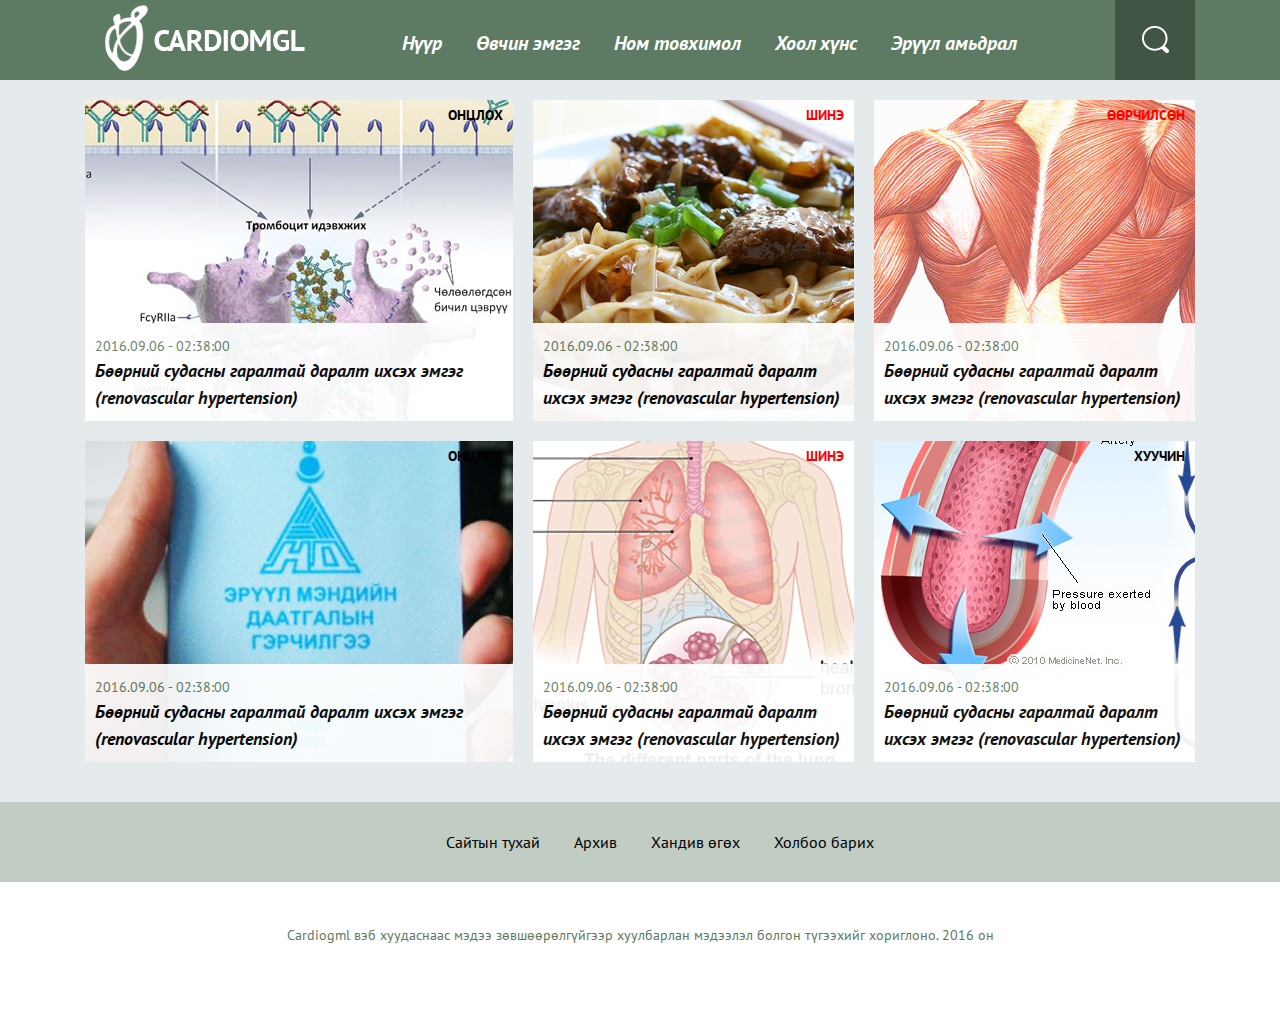
==== cardiomgl/index.html @ 075bca5e "nuur huudas bolon medeelel unshih heseg" ====
<!DOCTYPE html>
<html>
<head>
	<meta charset="UTF-8">
	<meta name="description" content="Cardiology website">
	<meta name="keywords" content="Cardiomgl, Cardiology, Medicine">
	<meta name="author" content="Ts.Odhuu">
	<title>Cardiomgl website</title>
	<link rel="stylesheet" type="text/css" href="css/styles.css">

</head>
<body>
	<header class="header">
		<div class="container">
			<div class="logo">
				<a href="#"><img src="images/cardiomgl_logo.png" alt="cardiomgl logo"></a>
			</div>
			<nav class="main_nav">
				<ul>
					<li><a href="#">Нүүр</a></li>
					<li><a href="#">Өвчин эмгэг</a></li>
					<li><a href="#">Ном товхимол</a></li>
					<li><a href="#">Хоол хүнс</a></li>
					<li><a href="#">Эрүүл амьдрал</a></li>
				</ul>
			</nav>
			<div class="search">
				<a href="#"><img src="images/search.png" alt="cardiomgl search"></a>
			</div>
		</div>
	</header>
	<main class="main">
		<div class="container">
			<div class="row">
				<div class="feature_article">
					<span class="feature_status">Онцлох</span>
					<a href="#"><img src="images/feature_article_image_1.jpg"></a>
					<div class="info">
						<div class="home_date">
							<span>2016.09.06 - 02:38:00</span>
						</div>
						<div class="home_title">
							<a href="#">Бөөрний судасны гаралтай даралт ихсэх эмгэг (renovascular hypertension)</a>
						</div>
					</div>
				</div>
				<div class="new_article">
					<span class="new_status">Шинэ</span>
					<a href="#"><img src="images/article_image_1.jpg"></a>
					<div class="info">
						<div class="home_date">
							<span>2016.09.06 - 02:38:00</span>
						</div>
						<div class="home_title">
							<a href="#">Бөөрний судасны гаралтай даралт ихсэх эмгэг (renovascular hypertension)</a>
						</div>
					</div>
				</div>
				<div class="new_article end">
					<span class="new_status">Өөрчилсөн</span>
					<a href="#"><img src="images/article_image_2.jpg"></a>
					<div class="info">
						<div class="home_date">
							<span>2016.09.06 - 02:38:00</span>
						</div>
						<div class="home_title">
							<a href="#">Бөөрний судасны гаралтай даралт ихсэх эмгэг (renovascular hypertension)</a>
						</div>
					</div>
				</div>
			</div>
			<div class="row">
				<div class="feature_article">
					<span class="feature_status">Онцлох</span>
					<a href="#"><img src="images/feature_article_image_2.jpg"></a>
					<div class="info">
						<div class="home_date">
							<span>2016.09.06 - 02:38:00</span>
						</div>
						<div class="home_title">
							<a href="#">Бөөрний судасны гаралтай даралт ихсэх эмгэг (renovascular hypertension)</a>
						</div>
					</div>
				</div>
				<div class="new_article">
					<span class="new_status">Шинэ</span>
					<a href="#"><img src="images/article_image_3.jpg"></a>
					<div class="info">
						<div class="home_date">
							<span>2016.09.06 - 02:38:00</span>
						</div>
						<div class="home_title">
							<a href="#">Бөөрний судасны гаралтай даралт ихсэх эмгэг (renovascular hypertension)</a>
						</div>
					</div>
				</div>
				<div class="new_article end">
					<span class="old_status">Хуучин</span>
					<a href="#"><img src="images/article_image_4.jpg"></a>
					<div class="info">
						<div class="home_date">
							<span>2016.09.06 - 02:38:00</span>
						</div>
						<div class="home_title">
							<a href="#">Бөөрний судасны гаралтай даралт ихсэх эмгэг (renovascular hypertension)</a>
						</div>
					</div>
				</div>
			</div>
			<div class="twitter"></div>
		</div>
	</main>
	<footer>
		<nav class="footer_nav">
			<div class="container">
				<ul>
					<li><a href="#">Сайтын тухай</a></li>
					<li><a href="#">Архив</a></li>
					<li><a href="#">Хандив өгөх</a></li>
					<li><a href="#">Холбоо барих</a></li>
				</ul>
			</div>
		</nav>
		<div class="copyright">
			<span>Cardiogml вэб хуудаснаас мэдээ зөвшөөрөлгүйгээр хуулбарлан мэдээлэл болгон түгээхийг хориглоно. 2016 он</span>
		</div>
	</footer>
</body>
</html>
---- cardiomgl/css/styles.css ----
@import 'https://fonts.googleapis.com/css?family=PT+Sans:400,400i,700,700i&subset=cyrillic-ext';
html, body {
  height: 100%;
  width: 100%;
  margin: 0;
  padding: 0;
  font-size: 100%;
  background-color: #e5eaec;
  font-family: 'PT Sans', sans-serif;
  line-height: 1.5; }

a {
  text-decoration: none;
  color: black; }
  a:visited {
    color: black; }
  a:hover {
    color: #5d7a62; }
  a:active {
    color: #5d7a62; }

ul, li {
  list-style-type: none; }

/*grid*/
.container {
  width: 1110px;
  margin: 0 auto;
  overflow: hidden; }

/*header*/
.header {
  background-color: #5d7a62;
  height: 80px; }
  .header .logo {
    float: left;
    width: 222px;
    margin: 5px 20px; }
  .header .main_nav {
    float: left;
    width: 693.75px;
    margin: 12px 0; }
    .header .main_nav ul li {
      display: inline-block;
      margin: 0 15px; }
      .header .main_nav ul li a {
        font-size: 20px;
        font-weight: 700;
        font-style: italic;
        color: white; }
        .header .main_nav ul li a:hover {
          color: #ddd; }
  .header .search {
    float: right;
    width: 111px; }
    .header .search a {
      display: block;
      float: right;
      width: 80px;
      height: 80px;
      background-color: #405544; }
      .header .search a img {
        margin: 26px 27px; }

/*main*/
.main {
  margin: 20px 0; }

.feature_article {
  position: relative;
  float: left;
  width: 428px;
  height: 321px;
  margin: 0 20px 20px 0; }
  .feature_article a img {
    width: 100%;
    height: 100%; }
  .feature_article .feature_status {
    position: absolute;
    top: 0;
    right: 0;
    margin: 5px 10px;
    font-size: 14px;
    font-weight: 700;
    color: black;
    text-transform: uppercase; }
  .feature_article .info {
    position: absolute;
    bottom: 0;
    padding: 10px;
    background-color: white;
    opacity: 0.93; }
    .feature_article .info .home_date span {
      font-size: 14px;
      color: #5d7a62; }
    .feature_article .info .home_title a {
      font-size: 18px;
      font-weight: 700;
      font-style: italic;
      color: black; }

.new_article {
  position: relative;
  float: left;
  width: 321px;
  height: 321px;
  margin: 0 20px 20px 0; }
  .new_article a img {
    width: 100%;
    height: 100%; }
  .new_article .new_status {
    position: absolute;
    top: 0;
    right: 0;
    margin: 5px 10px;
    font-size: 14px;
    font-weight: 700;
    color: red;
    text-transform: uppercase; }
  .new_article .old_status {
    position: absolute;
    top: 0;
    right: 0;
    margin: 5px 10px;
    font-size: 14px;
    font-weight: 700;
    color: black;
    text-transform: uppercase; }
  .new_article .info {
    position: absolute;
    bottom: 0;
    padding: 10px;
    background-color: white;
    opacity: 0.93; }
    .new_article .info .home_date span {
      font-size: 14px;
      color: #5d7a62; }
    .new_article .info .home_title a {
      font-size: 18px;
      font-weight: 700;
      font-style: italic;
      color: black; }

.end {
  margin-right: 0; }

/*footer*/
.footer_nav {
  height: 80px;
  background-color: #c1ccc3;
  text-align: center; }
  .footer_nav ul li {
    display: inline-block;
    margin: 12px 15px; }
    .footer_nav ul li a {
      font-size: 16px; }

.copyright {
  height: 104px;
  padding-top: 40px;
  text-align: center;
  background-color: white; }
  .copyright span {
    font-size: 14px;
    color: #5d7a62; }

/*aritlce*/
.paper {
  padding: 30px 108px;
  overflow: hidden;
  background-color: white; }
  .paper .paper_header {
    overflow: hidden; }
    .paper .paper_header .info {
      float: left; }
      .paper .paper_header .info .author {
        font-size: 14px;
        margin-right: 30px; }
      .paper .paper_header .info .date {
        font-size: 14px; }
    .paper .paper_header .share {
      float: right; }
  .paper h3 {
    text-align: center; }
  .paper p {
    text-align: justify; }
  .paper .paper_footer {
    height: 80px;
    background-image: url("../images/article_footer.png");
    background-repeat: no-repeat;
    background-position: center; }
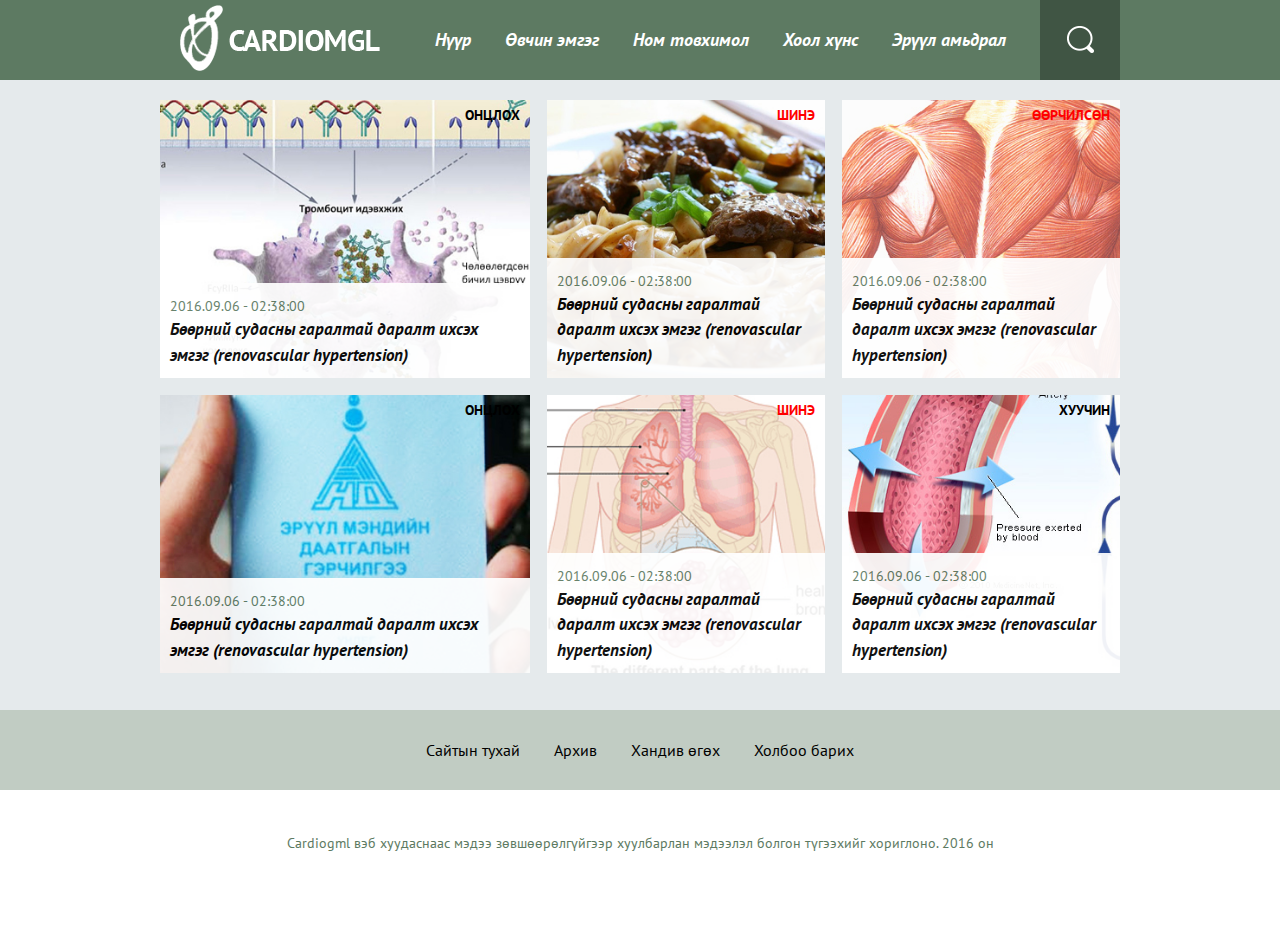
==== commit b47447df: "Responsive zagvart shiljuuleh" ====
--- a/cardiomgl/index.html
+++ b/cardiomgl/index.html
@@ -5,6 +5,7 @@
 	<meta name="description" content="Cardiology website">
 	<meta name="keywords" content="Cardiomgl, Cardiology, Medicine">
 	<meta name="author" content="Ts.Odhuu">
+	<meta name="viewport" content="width=device-width, initial-scale=1.0">
 	<title>Cardiomgl website</title>
 	<link rel="stylesheet" type="text/css" href="css/styles.css">
 
@@ -12,8 +13,17 @@
 <body>
 	<header class="header">
 		<div class="container">
+			<span class="open_nav" onclick="openNav()">&#9776;</span>
 			<div class="logo">
 				<a href="#"><img src="images/cardiomgl_logo.png" alt="cardiomgl logo"></a>
+			</div>
+			<div id="mySidenav" class="sidenav">
+				<a href="javascript:void(0)" class="closebtn" onclick="closeNav()">&times;</a>
+				<a href="#">Нүүр</a>
+				<a href="#">Өвчин эмгэг</a>
+				<a href="#">Ном товхимол</a>
+				<a href="#">Хоол хүнс</a>
+				<a href="#">Эрүүл амьдрал</a>
 			</div>
 			<nav class="main_nav">
 				<ul>
@@ -110,7 +120,7 @@
 			<div class="twitter"></div>
 		</div>
 	</main>
-	<footer>
+	<footer class="footer">
 		<nav class="footer_nav">
 			<div class="container">
 				<ul>
@@ -125,5 +135,18 @@
 			<span>Cardiogml вэб хуудаснаас мэдээ зөвшөөрөлгүйгээр хуулбарлан мэдээлэл болгон түгээхийг хориглоно. 2016 он</span>
 		</div>
 	</footer>
+	<script>
+		function openNav() {
+		    document.getElementById("mySidenav").style.width = "250px";
+		    document.getElementById("main").style.marginLeft = "250px";
+		    document.body.style.backgroundColor = "rgba(0,0,0,0.4)";
+		}
+
+		function closeNav() {
+		    document.getElementById("mySidenav").style.width = "0";
+		    document.getElementById("main").style.marginLeft= "0";
+		    document.body.style.backgroundColor = "white";
+		}
+	</script>
 </body>
 </html>--- a/cardiomgl/css/styles.css
+++ b/cardiomgl/css/styles.css
@@ -20,13 +20,17 @@
     color: #5d7a62; }
 
 ul, li {
-  list-style-type: none; }
+  list-style-type: none;
+  padding: 0; }
 
 /*grid*/
 .container {
-  width: 1110px;
+  /*width: $screen_large;*/
   margin: 0 auto;
   overflow: hidden; }
+
+.row {
+  clear: left; }
 
 /*header*/
 .header {
@@ -34,12 +38,14 @@
   height: 80px; }
   .header .logo {
     float: left;
-    width: 222px;
+    /*width: $screen_large/5;*/
     margin: 5px 20px; }
+    .header .logo img {
+      width: 100%;
+      height: 100%; }
   .header .main_nav {
     float: left;
-    width: 693.75px;
-    margin: 12px 0; }
+    margin: 10px 0 10px 20px; }
     .header .main_nav ul li {
       display: inline-block;
       margin: 0 15px; }
@@ -52,7 +58,7 @@
           color: #ddd; }
   .header .search {
     float: right;
-    width: 111px; }
+    /*width: $screen_large/10;*/ }
     .header .search a {
       display: block;
       float: right;
@@ -94,7 +100,6 @@
       font-size: 14px;
       color: #5d7a62; }
     .feature_article .info .home_title a {
-      font-size: 18px;
       font-weight: 700;
       font-style: italic;
       color: black; }
@@ -136,7 +141,6 @@
       font-size: 14px;
       color: #5d7a62; }
     .new_article .info .home_title a {
-      font-size: 18px;
       font-weight: 700;
       font-style: italic;
       color: black; }
@@ -189,3 +193,126 @@
     background-image: url("../images/article_footer.png");
     background-repeat: no-repeat;
     background-position: center; }
+
+.sidenav {
+  display: none; }
+
+.open_nav {
+  display: none; }
+
+/*responsive*/
+@media screen and (min-width: 1367px) {
+  .container {
+    width: 1110px; }
+  .info .home_title a {
+    font-size: 18px; } }
+
+@media only screen and (max-width: 1366px) {
+  .container {
+    width: 960px; }
+  .header .main_nav ul li a {
+    font-size: 18px; }
+  .feature_article {
+    width: 370px;
+    height: 278px;
+    margin: 0 17px 17px 0; }
+  .new_article {
+    width: 278px;
+    height: 278px;
+    margin: 0 17px 17px 0; }
+  .info .home_title a {
+    font-size: 17px; }
+  .end {
+    margin-right: 0; } }
+
+@media only screen and (max-width: 960px) {
+  .container {
+    width: 720px; }
+  .header {
+    height: 62px; }
+  .header .logo a {
+    display: block;
+    width: 140px; }
+  .header .logo {
+    margin: 5px 10px; }
+  .header .main_nav ul li a {
+    font-size: 16px; }
+  .header .main_nav ul li {
+    margin: 0 8px; }
+  .header .main_nav {
+    margin: 2px 0; }
+  .header .search a {
+    width: 62px;
+    height: 62px; }
+  .header .search a img {
+    margin: 17px 18px; }
+  .feature_article {
+    width: 278px;
+    height: 100%;
+    margin: 0 12px 12px 0; }
+  .new_article {
+    width: 209px;
+    height: 100%;
+    margin: 0 12px 12px 0; }
+  .info .home_title a {
+    font-size: 16px; }
+  .end {
+    margin-right: 0; }
+  .footer .footer_nav ul li {
+    margin: 0 15px; }
+  .footer .footer_nav ul li a {
+    font-size: 15px; }
+  .footer_nav {
+    height: 60px; } }
+
+@media only screen and (max-width: 720px) {
+  .container {
+    width: 480px; }
+  .main_nav {
+    display: none; }
+  .main {
+    margin: 20px 15px; }
+  .feature_article {
+    width: 100%;
+    margin: 0 0 12px 0; }
+  .new_article {
+    width: 234px; }
+  .footer {
+    float: left; }
+  .open_nav {
+    display: block;
+    font-size: 40px;
+    cursor: pointer;
+    float: left;
+    color: white;
+    margin: 0 6px; }
+  .sidenav {
+    display: block;
+    height: 100%;
+    width: 0;
+    position: fixed;
+    z-index: 1;
+    top: 0;
+    left: 0;
+    background-color: #111;
+    overflow-x: hidden;
+    transition: 0.5s;
+    padding-top: 60px; }
+  .sidenav a {
+    padding: 5px 5px 5px 20px;
+    text-decoration: none;
+    font-size: 18px;
+    color: #818181;
+    display: block;
+    transition: 0.3s; }
+  .sidenav a:hover, .offcanvas a:focus {
+    color: #f1f1f1; }
+  .sidenav .closebtn {
+    position: absolute;
+    top: 0;
+    right: 25px;
+    font-size: 36px;
+    margin-left: 50px; }
+  #main {
+    transition: margin-left .5s;
+    padding: 16px; } }
